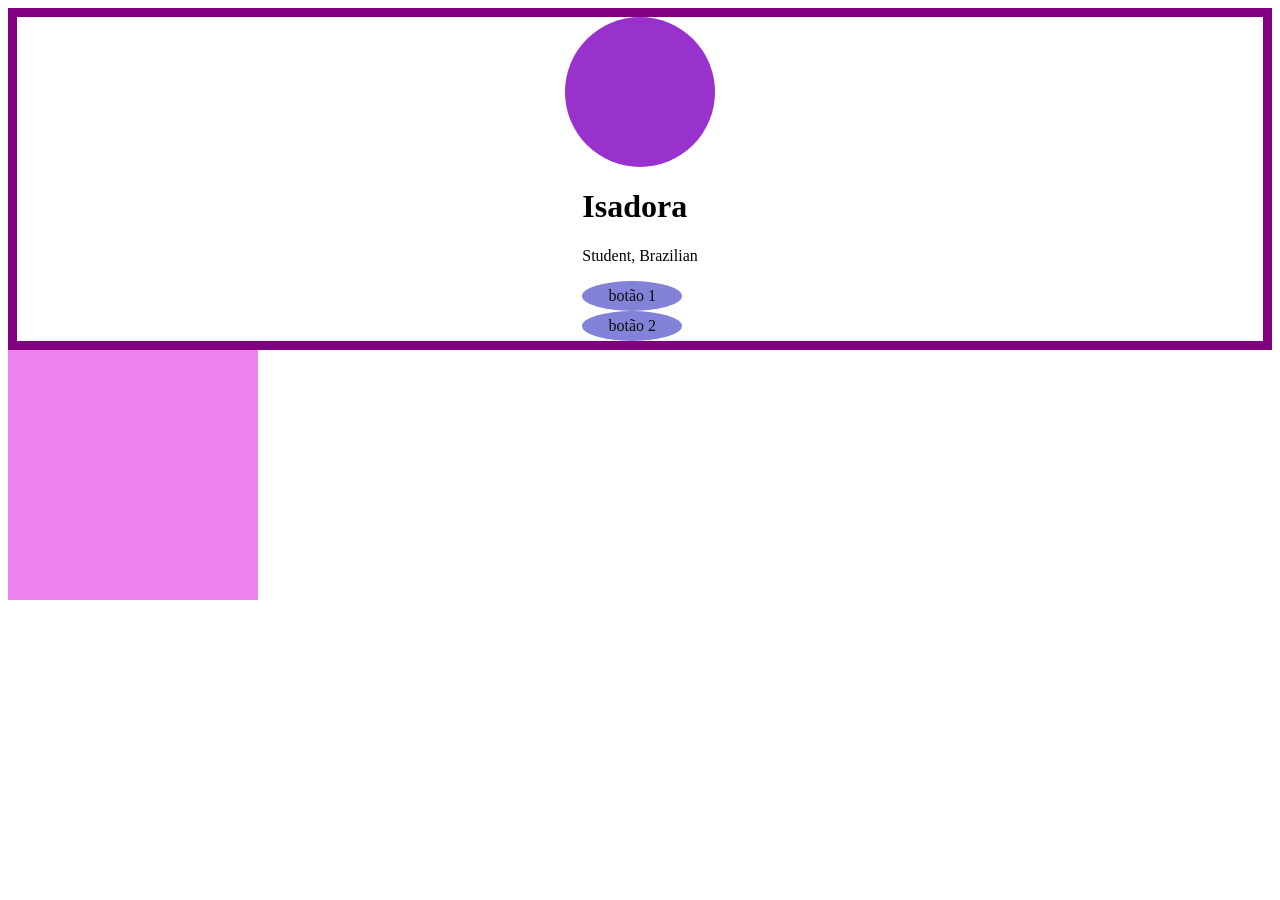
==== index.caixa.html @ 16d58518 "Add files via upload" ====
<!DOCTYPE html>
<html lang="en">

<head>
    <meta charset="UTF-8">
    <meta name="viewport" content="width=device-width, initial-scale=1.0">
    <title>caixas </title>
    <style>
     #topBox{
/* width: 250px;
height: 250px; */
border: 9px solid purple;
display: flex;
flex-direction: column;
justify-content: center;
align-items: center;
}    
#BottomBox{
width: 250px;
height: 250px;
background-color: violet;
}
.Circle{
width: 150px;
height: 150px;
border-radius: 50%;
background-color:darkorchid;
}   
.Alinhar{
    display: flex;
flex-direction: column;
justify-content: center;
align-items: center;
}    
.bnt-style{ 
    width: 100px;
    height: 30px;
    background-color:rgb(130, 130, 216);
    display: flex;
    align-items: center;
    justify-content: center;
    border-radius: 70%;
color: rgb(14, 13, 14);
}

    </style>
</head>
<body>
    <div id="topBox">
<div class="Circle"></div>
    <div>
        <h1>Isadora</h1>
        <p>Student, Brazilian</p>
        <div class="bnt-style"> <p>botão 1</p>
        </div>
        <div class="bnt-style"> <p>botão 2</p>
        
        </div>

    </div>
<div></div>
    </div>
    <div id="BottomBox">
<div></div>
<div></div>
<div></div>
    </div>

</body>
</html>
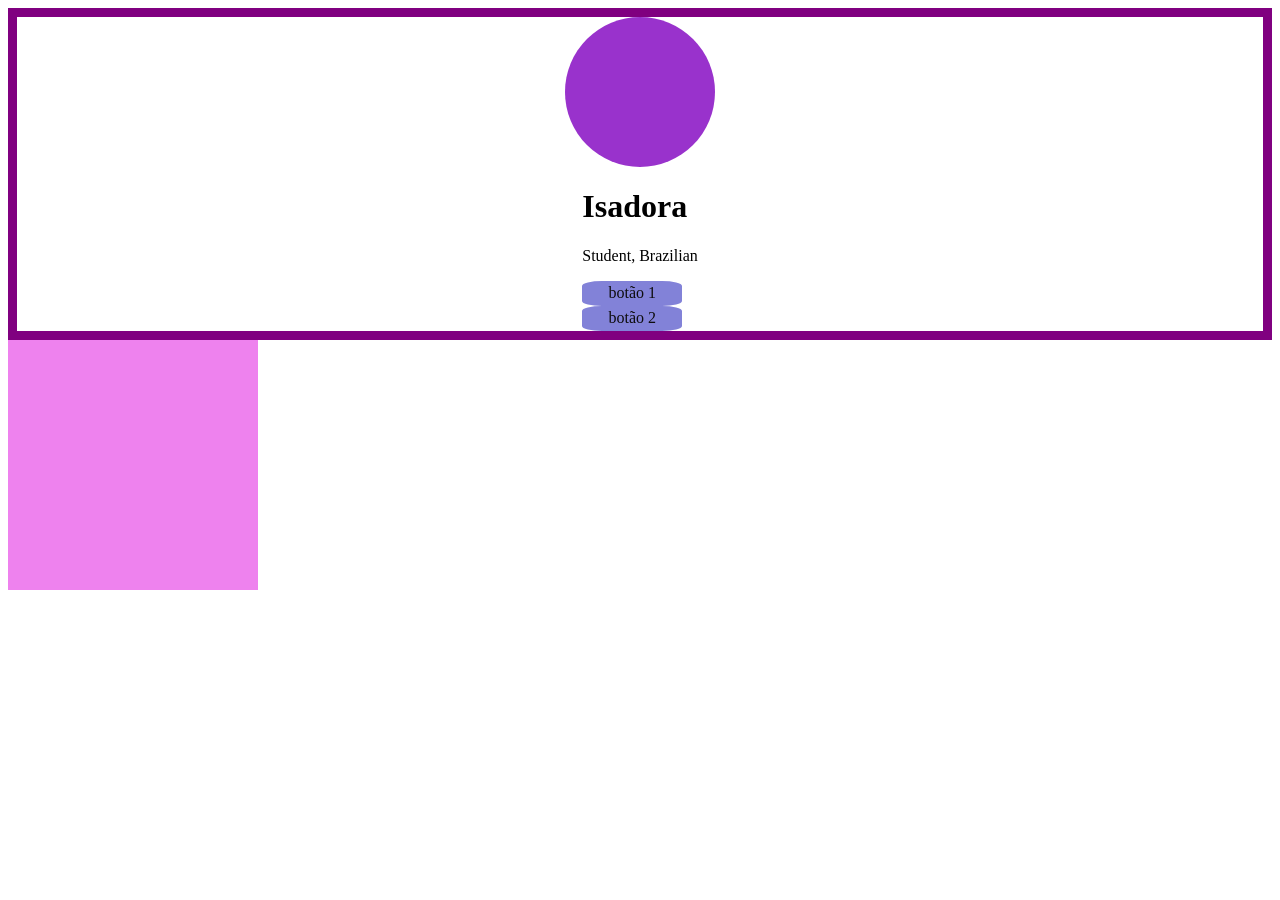
==== commit 61a302c7: "Add files via upload" ====
--- a/index.caixa.html
+++ b/index.caixa.html
@@ -28,18 +28,18 @@
 }   
 .Alinhar{
     display: flex;
-flex-direction: column;
+flex-direction: row;
 justify-content: center;
 align-items: center;
 }    
 .bnt-style{ 
     width: 100px;
-    height: 30px;
+    height: 25px;
     background-color:rgb(130, 130, 216);
     display: flex;
     align-items: center;
     justify-content: center;
-    border-radius: 70%;
+    border-radius: 20%;
 color: rgb(14, 13, 14);
 }
 
@@ -48,7 +48,7 @@
 <body>
     <div id="topBox">
 <div class="Circle"></div>
-    <div>
+    <div class="alinhar">
         <h1>Isadora</h1>
         <p>Student, Brazilian</p>
         <div class="bnt-style"> <p>botão 1</p>
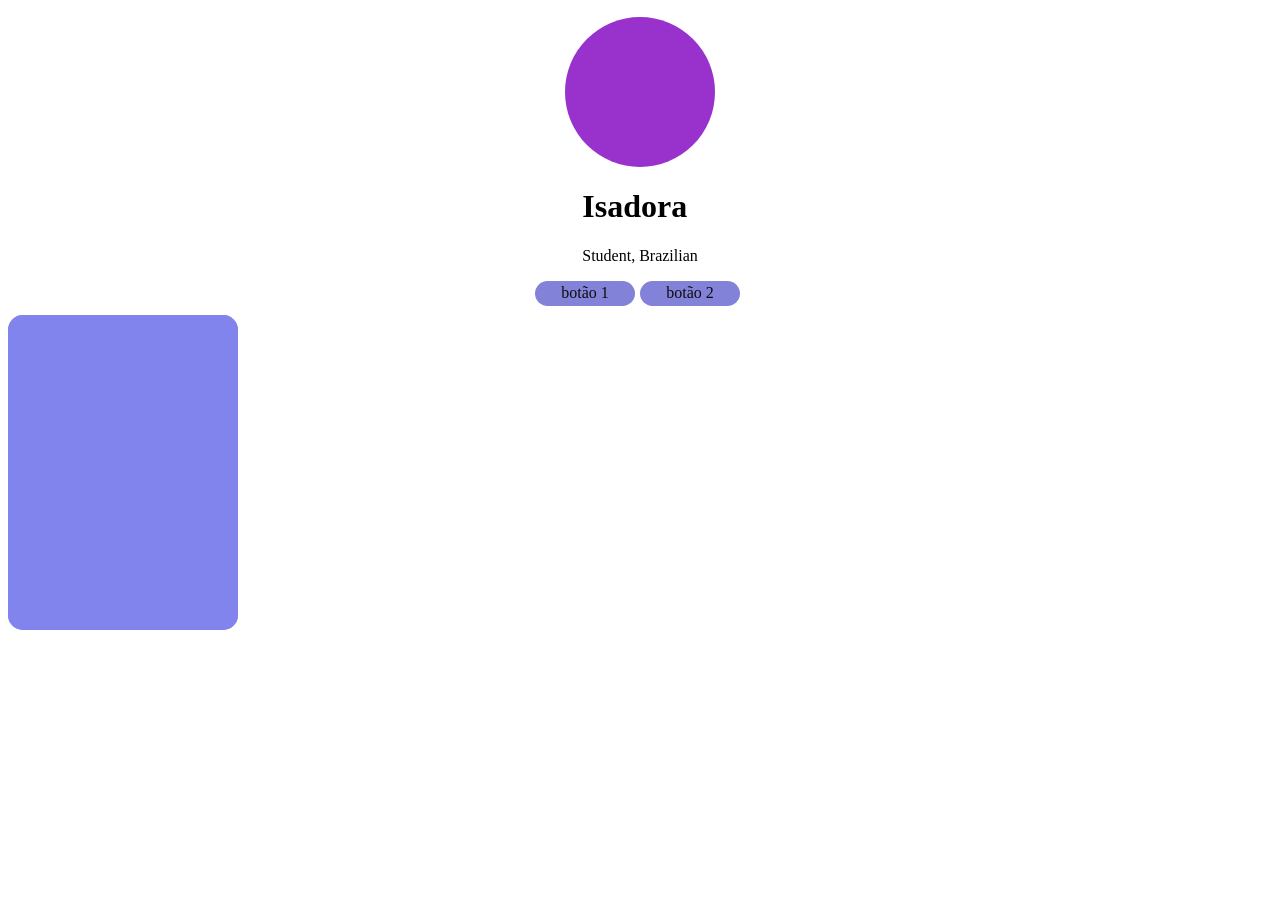
==== commit 3d82e551: "Add files via upload" ====
--- a/index.caixa.html
+++ b/index.caixa.html
@@ -6,25 +6,38 @@
     <meta name="viewport" content="width=device-width, initial-scale=1.0">
     <title>caixas </title>
     <style>
+
      #topBox{
 /* width: 250px;
 height: 250px; */
-border: 9px solid purple;
+border: 9px solid rgb(255, 255, 255);
 display: flex;
 flex-direction: column;
 justify-content: center;
 align-items: center;
 }    
 #BottomBox{
-width: 250px;
-height: 250px;
-background-color: violet;
+width: 230px;
+height: 315px;
+background-color: rgb(130, 132, 238);
+border-radius: 15px;
 }
+#Verybottombox{
+
+width: 230px;
+height: 315px;
+background-color: rgb(130, 132, 238);
+border-radius: 15px;
+
+
+}
+
 .Circle{
 width: 150px;
 height: 150px;
 border-radius: 50%;
 background-color:darkorchid;
+
 }   
 .Alinhar{
     display: flex;
@@ -39,29 +52,50 @@
     display: flex;
     align-items: center;
     justify-content: center;
-    border-radius: 20%;
+    border-radius: 50px;
 color: rgb(14, 13, 14);
+margin-right: 5px;
 }
+.container {
+ display: flex;
+ justify-content: space-between;
+}
+   
+
+#flex{
+
+ display: flex;
+}
+
+
+
+
 
     </style>
 </head>
 <body>
     <div id="topBox">
 <div class="Circle"></div>
-    <div class="alinhar">
+    <div class="alinhar"> 
         <h1>Isadora</h1>
-        <p>Student, Brazilian</p>
-        <div class="bnt-style"> <p>botão 1</p>
+        <p>Student, Brazilian</p> </div>
+        <div class="container">
+        <div class="bnt-style"> <p>botão 1</p> </div>
+       <div class="bnt-style"> <p>botão 2</p> </div>
         </div>
-        <div class="bnt-style"> <p>botão 2</p>
-        
         </div>
 
     </div>
-<div></div>
+<div class="flex">
+    <div id="BottomBox">
+    <div id="Verybottombox"></div>
     </div>
-    <div id="BottomBox">
-<div></div>
+
+</div>
+    </div>
+
+    
+
 <div></div>
 <div></div>
     </div>
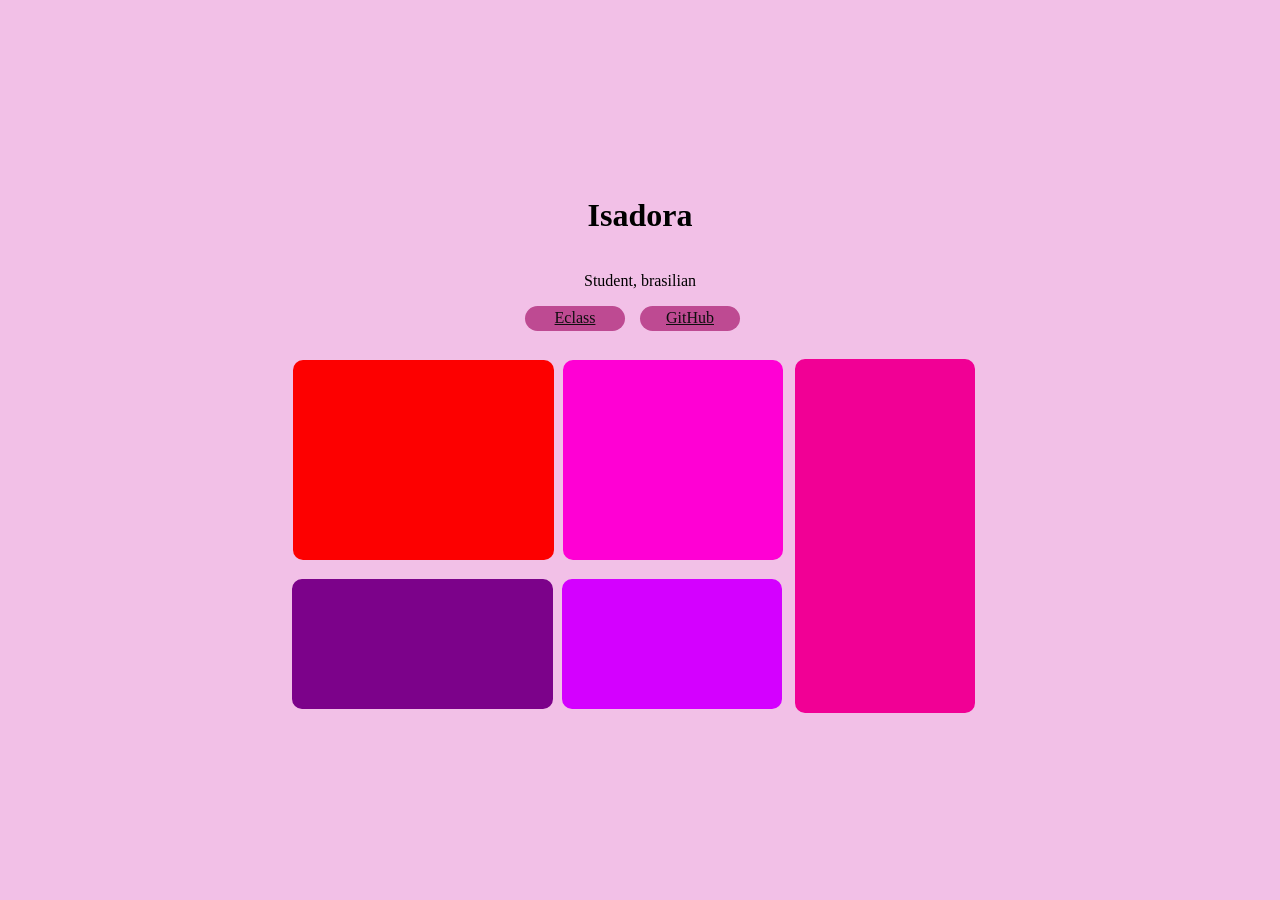
==== commit 21946881: "Add files via upload" ====
--- a/index.caixa.html
+++ b/index.caixa.html
@@ -6,99 +6,170 @@
     <meta name="viewport" content="width=device-width, initial-scale=1.0">
     <title>caixas </title>
     <style>
+        html {
+            background-color: hsl(313, 65%, 85%);
+            height: 100%;
+            margin: 0;
+            padding: 0;
+        }
 
-     #topBox{
-/* width: 250px;
+        #topBox {
+            /* width: 250px;
 height: 250px; */
-border: 9px solid rgb(255, 255, 255);
-display: flex;
-flex-direction: column;
-justify-content: center;
-align-items: center;
-}    
-#BottomBox{
-width: 230px;
-height: 315px;
-background-color: rgb(130, 132, 238);
-border-radius: 15px;
-}
-#Verybottombox{
+            border: 9px solid hsl(313, 65%, 85%);
+            ;
+            display: flex;
+            flex-direction: column;
+            justify-content: center;
+            align-items: center;
 
-width: 230px;
-height: 315px;
-background-color: rgb(130, 132, 238);
-border-radius: 15px;
+        }
 
-
-}
-
-.Circle{
-width: 150px;
-height: 150px;
-border-radius: 50%;
-background-color:darkorchid;
-
-}   
-.Alinhar{
-    display: flex;
-flex-direction: row;
-justify-content: center;
-align-items: center;
-}    
-.bnt-style{ 
-    width: 100px;
-    height: 25px;
-    background-color:rgb(130, 130, 216);
-    display: flex;
-    align-items: center;
-    justify-content: center;
-    border-radius: 50px;
-color: rgb(14, 13, 14);
-margin-right: 5px;
-}
-.container {
- display: flex;
- justify-content: space-between;
-}
-   
-
-#flex{
-
- display: flex;
-}
+        #BottomBox {
+            width: 261px;
+            height: 200px;
+            background-color: rgb(253, 0, 0);
+            border-radius: 10px;
+            margin-left: 285px;
+        }
 
 
 
+        .Circle {
+            width: 150px;
+            height: 150px;
+            background: radial-gradient(circle, #450649, #a223a7);
+            border-radius: 50%;
+            display: flex;
+            justify-content: center;
+            align-items: center;
+            background: url(https://i.pinimg.com/736x/25/96/c0/2596c080300c447099f863d1c620ea26.jpg);
 
+        }
+
+        .alinhar { 
+            display: flex;
+            flex-direction: column;
+            justify-content: center;
+            align-items: center;
+        }
+
+        .bnt-style {
+            width: 100px;
+            height: 25px;
+            background-color: rgb(190, 74, 146);
+            display: flex;
+            align-items: center;
+            justify-content: center;
+            border-radius: 50px;
+            color: rgb(14, 13, 14);
+            margin-right: 15px;
+        }
+
+        .container {
+            justify-content: center;
+            align-items: center;
+            display: flex;
+
+        }
+
+
+        .caixatwo {
+            width: 83px;
+            height: 354px;
+            border: 20px solid #f10095;
+            box-sizing: border-box;
+            padding: 70px;
+            background-color: #f10095;
+            border-radius: 10px;
+            margin-left: 787px;
+            margin-top: -201px;
+        }
+
+        .caixa {
+            width: 261px;
+            height: 130px;
+            border: 20px solid #7c028a;
+            box-sizing: border-box;
+            margin: -140px;
+            background-color: #7c028a;
+            border-radius: 10px;
+            margin-left: -1px;
+            margin-top: -160px;
+        }
+
+        .quadrado {
+            width: 220px;
+            height: 130px;
+            border: 20px solid  #d400ff ;
+            box-sizing: border-box;
+            background-color: #d400ff;
+            border-radius: 10px;
+            margin-left: 269px;
+            margin-top: -10px;
+            margin-bottom: 30px;
+        }
+
+        .box {  
+            width: 220px;
+            height: 200px;
+            border: 20px solid #ff00d4;
+            box-sizing: border-box;
+            margin: 29px;
+            background-color: #ff00d4;
+            border-radius: 10px;
+            margin-left: 270px;
+
+
+        }
 
     </style>
 </head>
+
 <body>
+
     <div id="topBox">
-<div class="Circle"></div>
-    <div class="alinhar"> 
-        <h1>Isadora</h1>
-        <p>Student, Brazilian</p> </div>
+        <div class="Circle" ></div>
+       
+     </div>
+        <div class="alinhar">
+            <h1>Isadora</h1>
+            <p>Student, brasilian</p>
+        </div>
         <div class="container">
-        <div class="bnt-style"> <p>botão 1</p> </div>
-       <div class="bnt-style"> <p>botão 2</p> </div>
+
+            <a href="https://portal.educacaoadventista.org.br" class="bnt-style">
+                <p>Eclass</p>
+            </a>
+            <a href="https://github.com/isadorabarboza/hmtl" class="bnt-style">
+                <p>GitHub</p>
+            </a>
+
         </div>
-        </div>
+    </div>
 
     </div>
-<div class="flex">
+
     <div id="BottomBox">
-    <div id="Verybottombox"></div>
+        <div id="primeiracoluna">
+         <div class="box">
+            </div>
+            <div class="BottomBox">
+            </div>
+        </div>
+     
+        <div id="segundacoluna">
+       
+            <div class="quadrado"></div>
+            </div>
+    
+            <div class="caixa"></div>
+            </div>
+     </div>
+        <div id="terceiraacoluna"> 
+              <div class="caixatwo"> </div>
+                 </div>
+            </div>
+        </div>
     </div>
-
-</div>
-    </div>
-
-    
-
-<div></div>
-<div></div>
-    </div>
-
-</body>
-</html>+</body>
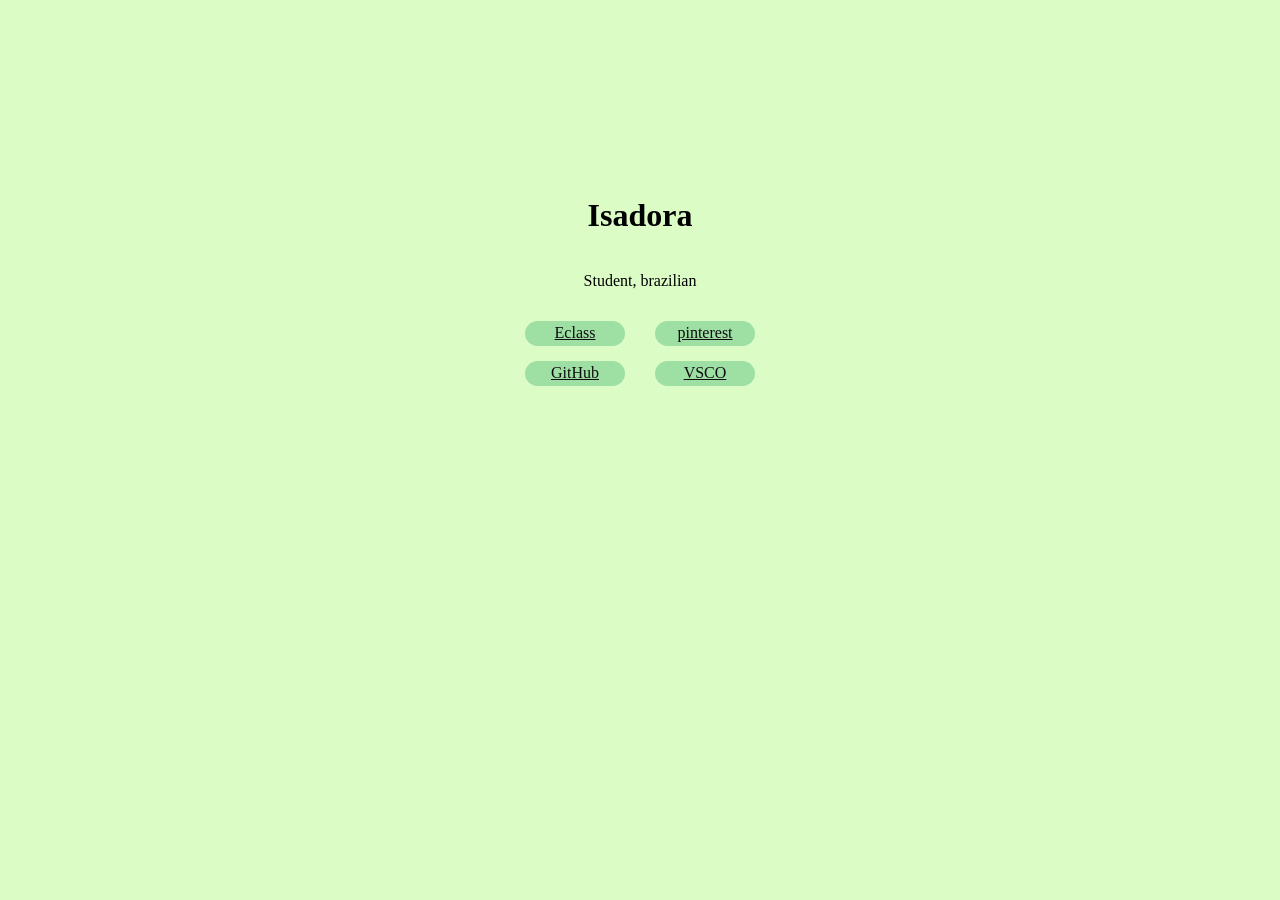
==== commit 52a0903a: "Add files via upload" ====
--- a/index.caixa.html
+++ b/index.caixa.html
@@ -7,16 +7,17 @@
     <title>caixas </title>
     <style>
         html {
-            background-color: hsl(313, 65%, 85%);
+            background-color: hsl(96, 90%, 88%);
             height: 100%;
             margin: 0;
             padding: 0;
+        
         }
 
         #topBox {
             /* width: 250px;
 height: 250px; */
-            border: 9px solid hsl(313, 65%, 85%);
+            border: 9px solid hsl(96, 90%, 88%);
             ;
             display: flex;
             flex-direction: column;
@@ -26,150 +27,171 @@
         }
 
         #BottomBox {
-            width: 261px;
-            height: 200px;
-            background-color: rgb(253, 0, 0);
-            border-radius: 10px;
-            margin-left: 285px;
-        }
+            display: flex;
+            justify-content: center;
+            align-items: center;
 
 
+        }
 
         .Circle {
             width: 150px;
             height: 150px;
-            background: radial-gradient(circle, #450649, #a223a7);
             border-radius: 50%;
             display: flex;
             justify-content: center;
             align-items: center;
-            background: url(https://i.pinimg.com/736x/25/96/c0/2596c080300c447099f863d1c620ea26.jpg);
+            background: url(https://i.pinimg.com/736x/e6/5b/07/e65b078fd37ae9e367c2f524d131c12b.jpg);
+            background-size: cover;
+            background-position: 47% 20%;
+            background-repeat: no-repeat;
 
         }
 
-        .alinhar { 
+        .alinhar {
             display: flex;
             flex-direction: column;
             justify-content: center;
             align-items: center;
         }
+        .box5 {
+            width: 150px;
+            height: 360px;
+            box-sizing: border-box;
+            background: url(https://i.pinimg.com/564x/a6/19/0a/a6190afd28c7c974d96bee9cb8042b50.jpg);
+            background-position: 40% 10%;
+            background-size: cover;
+            background-repeat: no-repeat;
+            margin: 20px;
+            border-radius: 15px;
+
+
+        }
 
         .bnt-style {
             width: 100px;
             height: 25px;
-            background-color: rgb(190, 74, 146);
+        
+            background-color: rgb(158, 223, 163);
             display: flex;
             align-items: center;
             justify-content: center;
             border-radius: 50px;
             color: rgb(14, 13, 14);
-            margin-right: 15px;
+            margin: 15px 15px 15px 15px;
+
+
         }
 
         .container {
             justify-content: center;
             align-items: center;
             display: flex;
-
         }
 
 
         .caixatwo {
-            width: 83px;
-            height: 354px;
-            border: 20px solid #f10095;
+            width: 150px;
+            height: 130px;
             box-sizing: border-box;
-            padding: 70px;
-            background-color: #f10095;
             border-radius: 10px;
-            margin-left: 787px;
-            margin-top: -201px;
+            background: url(https://i.pinimg.com/564x/e9/e3/ee/e9e3ee04f97dcf00bfc9e5ae6d9fb7ef.jpg);
+            background-position: 50% 10%;
+            background-size: cover;
+            background-repeat: no-repeat;
         }
 
         .caixa {
-            width: 261px;
+            width: 220px;
             height: 130px;
-            border: 20px solid #7c028a;
             box-sizing: border-box;
-            margin: -140px;
-            background-color: #7c028a;
             border-radius: 10px;
-            margin-left: -1px;
-            margin-top: -160px;
+            background: url(https://i.pinimg.com/236x/6b/9d/d9/6b9dd9f5d3091f48744326c57189cda5.jpg);
+            background-position: 40% 10%;
+            background-size: cover;
+            background-repeat: no-repeat;
+            margin: 20px;
         }
 
         .quadrado {
-            width: 220px;
-            height: 130px;
-            border: 20px solid  #d400ff ;
+            width: 150px;
+            height: 200px;
             box-sizing: border-box;
-            background-color: #d400ff;
             border-radius: 10px;
-            margin-left: 269px;
-            margin-top: -10px;
-            margin-bottom: 30px;
+            background: url(https://i.pinimg.com/564x/bc/f2/2b/bcf22b47e7d114eb859f8d317fa835b9.jpg);
+            background-position: 40% 10%;
+            background-size: cover;
+            background-repeat: no-repeat;
+            margin-bottom: 20px;
         }
 
-        .box {  
+        .box {
             width: 220px;
             height: 200px;
-            border: 20px solid #ff00d4;
             box-sizing: border-box;
-            margin: 29px;
-            background-color: #ff00d4;
-            border-radius: 10px;
-            margin-left: 270px;
+            background: url(https://i.pinimg.com/564x/58/d6/e0/58d6e0ed639773362bd44d1115b27c7a.jpg);
+            background-position: 40% 10%;
+            background-size: cover;
+            background-repeat: no-repeat;
+            margin: 20px;
+            border-radius: 15px;
 
 
         }
-
     </style>
 </head>
 
 <body>
 
     <div id="topBox">
-        <div class="Circle" ></div>
-       
-     </div>
-        <div class="alinhar">
-            <h1>Isadora</h1>
-            <p>Student, brasilian</p>
-        </div>
-        <div class="container">
+        <div class="Circle"></div>
 
-            <a href="https://portal.educacaoadventista.org.br" class="bnt-style">
-                <p>Eclass</p>
-            </a>
-            <a href="https://github.com/isadorabarboza/hmtl" class="bnt-style">
-                <p>GitHub</p>
-            </a>
-
-        </div>
+    </div>
+    <div class="alinhar">
+        <h1>Isadora</h1>
+        <p>Student, brazilian</p>
+    </div>
+    <div class="container">
+     <div>
+        <a href="https://portal.educacaoadventista.org.br" class="bnt-style">
+            <p>Eclass</p>
+        </a>
+        <a href="https://github.com/isadorabarboza/hmtl" class="bnt-style">
+            <p>GitHub</p>
+        </a>
+    </div>
+    <div>
+        <a href="https://br.pinterest.com/isadorababreu/" class="bnt-style">
+            <p>pinterest</p>
+        </a>
+        <a href="https://vs.co/tdnz0o83" class="bnt-style">
+            <p>VSCO</p>
+        </a>
+    </div>
+    </div>
     </div>
 
     </div>
 
-    <div id="BottomBox">
+    <div id="BottomBox" >
         <div id="primeiracoluna">
-         <div class="box">
-            </div>
-            <div class="BottomBox">
-            </div>
+            <div id="primeiracaixa" class="box"></div>
+            <div id="segundacaixa" class="caixa"></div>
         </div>
-     
+
         <div id="segundacoluna">
-       
-            <div class="quadrado"></div>
-            </div>
-    
-            <div class="caixa"></div>
-            </div>
-     </div>
-        <div id="terceiraacoluna"> 
-              <div class="caixatwo"> </div>
-                 </div>
-            </div>
+            <div id="terceriracaixa" class="quadrado"></div>
+            <div id="quartacaixa" class="caixatwo"></div>
+        </div>
+        <div id="terceiraacoluna">
+            <div id="quintacaixa" class="box5"> </div>
         </div>
     </div>
-</body>+    <!-- </div>
+
+    </div>
+    </div>
+    </div> -->
+</body>
+
+</html>
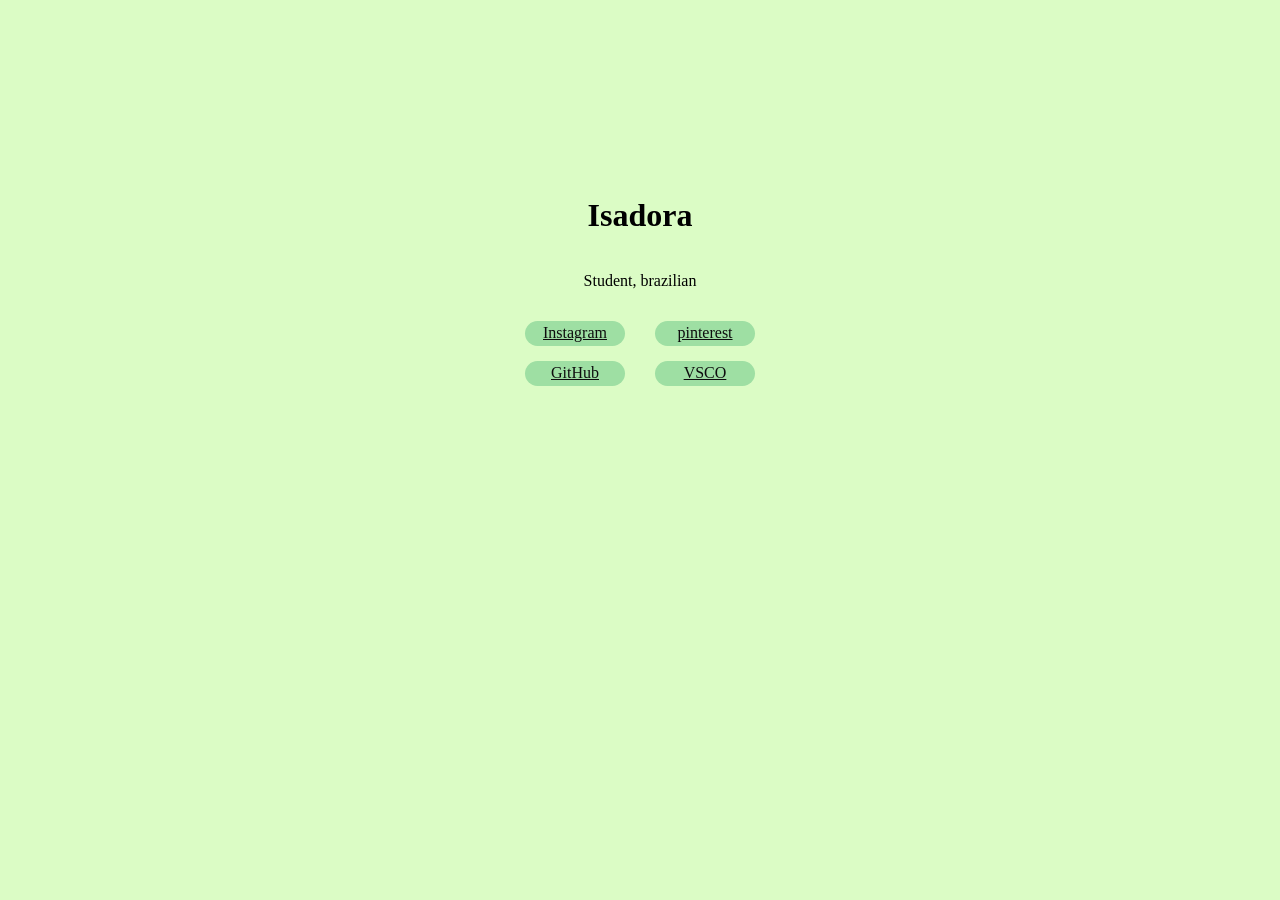
==== commit 5d030fd2: "Add files via upload" ====
--- a/index.caixa.html
+++ b/index.caixa.html
@@ -11,7 +11,7 @@
             height: 100%;
             margin: 0;
             padding: 0;
-        
+
         }
 
         #topBox {
@@ -54,11 +54,12 @@
             justify-content: center;
             align-items: center;
         }
+
         .box5 {
             width: 150px;
             height: 360px;
             box-sizing: border-box;
-            background: url(https://i.pinimg.com/564x/a6/19/0a/a6190afd28c7c974d96bee9cb8042b50.jpg);
+            background: url(https://i.pinimg.com/564x/28/91/bf/2891bf656479a68ec8839bea867e8ab0.jpg);
             background-position: 40% 10%;
             background-size: cover;
             background-repeat: no-repeat;
@@ -71,7 +72,7 @@
         .bnt-style {
             width: 100px;
             height: 25px;
-        
+
             background-color: rgb(158, 223, 163);
             display: flex;
             align-items: center;
@@ -118,7 +119,7 @@
             height: 200px;
             box-sizing: border-box;
             border-radius: 10px;
-            background: url(https://i.pinimg.com/564x/bc/f2/2b/bcf22b47e7d114eb859f8d317fa835b9.jpg);
+            background: url(https://i.pinimg.com/564x/2f/c9/83/2fc983dc27f30414efa1b37153092066.jpg);
             background-position: 40% 10%;
             background-size: cover;
             background-repeat: no-repeat;
@@ -152,28 +153,31 @@
         <p>Student, brazilian</p>
     </div>
     <div class="container">
-     <div>
-        <a href="https://portal.educacaoadventista.org.br" class="bnt-style">
-            <p>Eclass</p>
-        </a>
-        <a href="https://github.com/isadorabarboza/hmtl" class="bnt-style">
-            <p>GitHub</p>
-        </a>
-    </div>
-    <div>
-        <a href="https://br.pinterest.com/isadorababreu/" class="bnt-style">
-            <p>pinterest</p>
-        </a>
-        <a href="https://vs.co/tdnz0o83" class="bnt-style">
-            <p>VSCO</p>
-        </a>
-    </div>
-    </div>
-    </div>
-
-    </div>
-
-    <div id="BottomBox" >
+
+        <div>
+            <a href="https://www.instagram.com/dorazx7/" class="bnt-style">
+                <p>Instagram </p>
+            </a>
+            <a href="https://github.com/isadorabarboza/hmtl" class="bnt-style">
+                <p>GitHub</p>
+            </a>
+        </div>
+        <div>
+
+            <a href="https://br.pinterest.com/isadorababreu/" class="bnt-style">
+                <p>pinterest</p>
+            </a>
+            <a href="https://vs.co/tdnz0o83" class="bnt-style">
+                <p>VSCO</p>
+            </a>
+
+        </div>
+    </div>
+    </div>
+
+    </div>
+
+    <div id="BottomBox">
         <div id="primeiracoluna">
             <div id="primeiracaixa" class="box"></div>
             <div id="segundacaixa" class="caixa"></div>
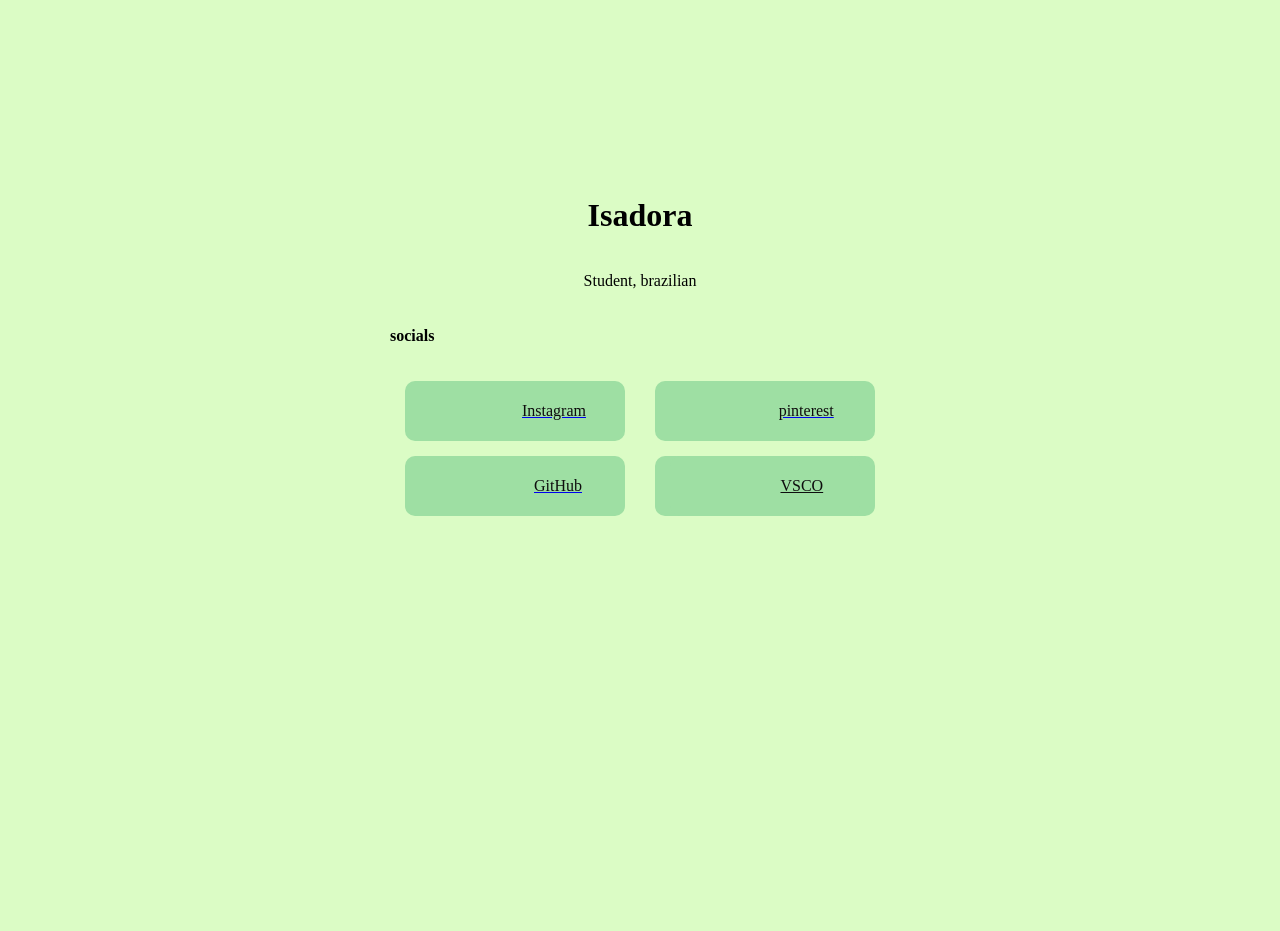
==== commit 0e67cf0f: "Add files via upload" ====
--- a/index.caixa.html
+++ b/index.caixa.html
@@ -47,7 +47,13 @@
             background-repeat: no-repeat;
 
         }
-
+        .social{
+            width: 500px;
+            display: flex;
+           
+       
+           
+        }
         .alinhar {
             display: flex;
             flex-direction: column;
@@ -70,14 +76,14 @@
         }
 
         .bnt-style {
-            width: 100px;
-            height: 25px;
+            width: 220px;
+            height: 60px;
 
             background-color: rgb(158, 223, 163);
             display: flex;
             align-items: center;
-            justify-content: center;
-            border-radius: 50px;
+            justify-content: space-around;
+            border-radius: 10px;
             color: rgb(14, 13, 14);
             margin: 15px 15px 15px 15px;
 
@@ -139,6 +145,12 @@
 
 
         }
+
+        .imgbotao{
+        height: 50px;
+      border-radius: 40px;
+    
+        }
     </style>
 </head>
 
@@ -152,23 +164,44 @@
         <h1>Isadora</h1>
         <p>Student, brazilian</p>
     </div>
+    
     <div class="container">
 
+    
+    <div class="social">
+        <h4 >socials</h4>  
+      </div>
+    </div>
+
+    <div class="container">
         <div>
-            <a href="https://www.instagram.com/dorazx7/" class="bnt-style">
-                <p>Instagram </p>
-            </a>
-            <a href="https://github.com/isadorabarboza/hmtl" class="bnt-style">
+            <a href="https://www.instagram.com/dorazx7/" >
+                <div class="bnt-style">
+<img class="imgbotao" src="https://i.pinimg.com/564x/7e/e0/ea/7ee0ea1671ff08228df3065967d9eca5.jpg" alt="">
+                    <p>Instagram </p>
+                </div>
+            </a>
+            <a href="https://github.com/isadorabarboza/hmtl">
+                <div class="bnt-style">
+                    <img class="imgbotao" src="https://i.pinimg.com/564x/3d/a6/eb/3da6eb474493db43657d46ae6df41bb5.jpg" alt="">
+                
                 <p>GitHub</p>
+            </div>
             </a>
         </div>
         <div>
 
-            <a href="https://br.pinterest.com/isadorababreu/" class="bnt-style">
+            <a href="https://br.pinterest.com/isadorababreu/">
+            <div class="bnt-style">
+                <img class="imgbotao" src="https://i.pinimg.com/564x/68/32/e9/6832e968df5a29d4f857d82479d3aa56.jpg" alt="">
                 <p>pinterest</p>
+            </div>
             </a>
             <a href="https://vs.co/tdnz0o83" class="bnt-style">
+               <div class="bnt-style">
+                <img class="imgbotao" src="https://i.pinimg.com/564x/87/2c/55/872c5577bcbad4e4ea3b9f642abe3956.jpg" alt="">
                 <p>VSCO</p>
+               </div>
             </a>
 
         </div>
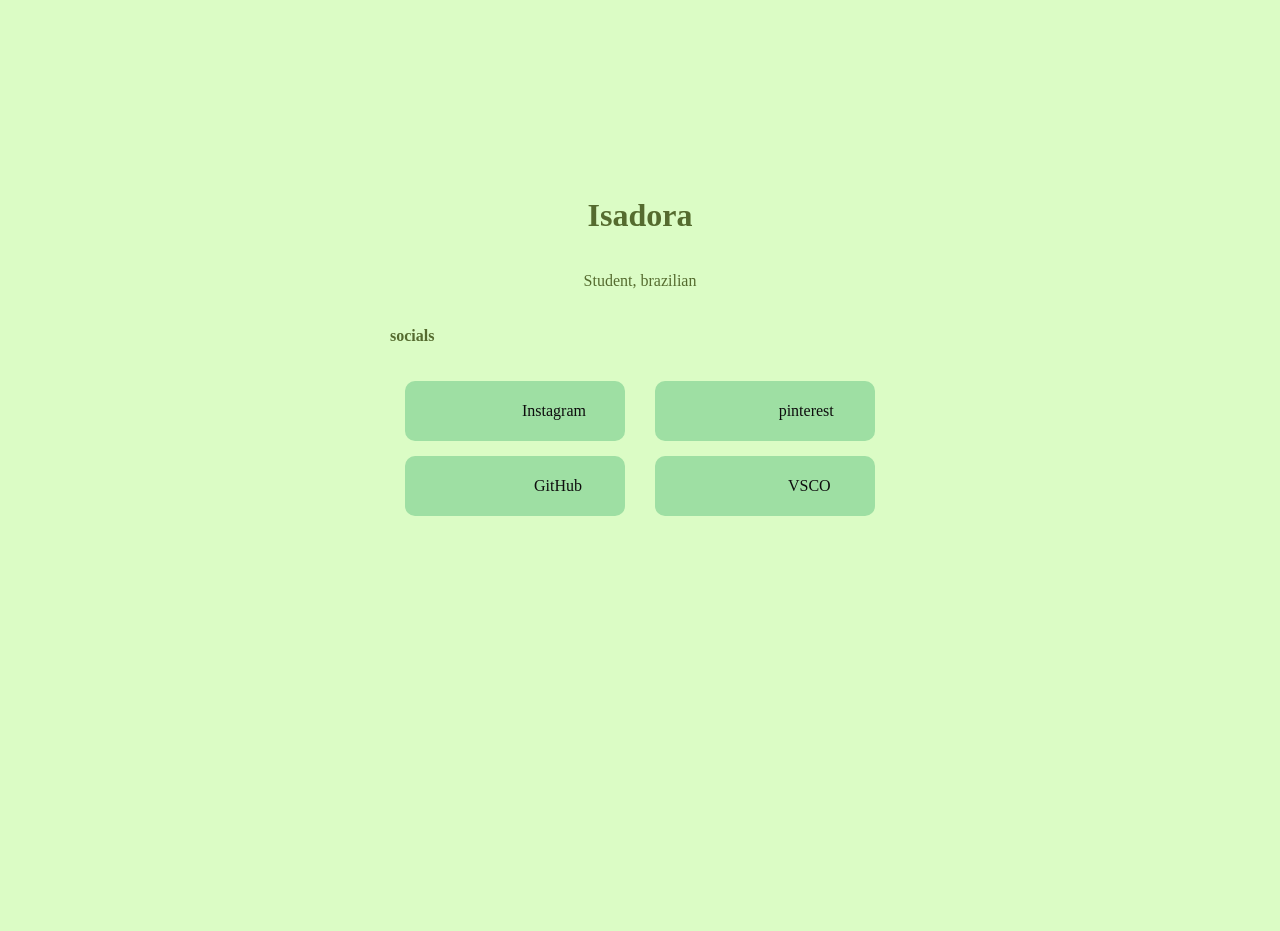
==== commit 636f8564: "Add files via upload" ====
--- a/index.caixa.html
+++ b/index.caixa.html
@@ -50,6 +50,8 @@
         .social{
             width: 500px;
             display: flex;
+            color: darkolivegreen;
+            font-family: Georgia, 'Times New Roman', Times, serif;
            
        
            
@@ -59,6 +61,8 @@
             flex-direction: column;
             justify-content: center;
             align-items: center;
+            font-family: Georgia, 'Times New Roman', Times, serif;
+            color: darkolivegreen;
         }
 
         .box5 {
@@ -151,6 +155,12 @@
       border-radius: 40px;
     
         }
+
+        .link{
+    font-family: Georgia, 'Times New Roman', Times, serif;
+    text-decoration: none;
+
+        }
     </style>
 </head>
 
@@ -175,15 +185,15 @@
 
     <div class="container">
         <div>
-            <a href="https://www.instagram.com/dorazx7/" >
+            <a href="https://www.instagram.com/dorazx7/" class="link">
                 <div class="bnt-style">
 <img class="imgbotao" src="https://i.pinimg.com/564x/7e/e0/ea/7ee0ea1671ff08228df3065967d9eca5.jpg" alt="">
                     <p>Instagram </p>
                 </div>
             </a>
-            <a href="https://github.com/isadorabarboza/hmtl">
+            <a href="https://github.com/isadorabarboza/hmtl" class="link">
                 <div class="bnt-style">
-                    <img class="imgbotao" src="https://i.pinimg.com/564x/3d/a6/eb/3da6eb474493db43657d46ae6df41bb5.jpg" alt="">
+                    <img class="imgbotao" src="https://i.pinimg.com/564x/e1/40/51/e14051de3a4558d0417cee41391c14b6.jpg" alt="">
                 
                 <p>GitHub</p>
             </div>
@@ -191,13 +201,13 @@
         </div>
         <div>
 
-            <a href="https://br.pinterest.com/isadorababreu/">
+            <a href="https://br.pinterest.com/isadorababreu/" class="link">
             <div class="bnt-style">
                 <img class="imgbotao" src="https://i.pinimg.com/564x/68/32/e9/6832e968df5a29d4f857d82479d3aa56.jpg" alt="">
                 <p>pinterest</p>
             </div>
             </a>
-            <a href="https://vs.co/tdnz0o83" class="bnt-style">
+            <a href="https://vs.co/tdnz0o83" class="link">
                <div class="bnt-style">
                 <img class="imgbotao" src="https://i.pinimg.com/564x/87/2c/55/872c5577bcbad4e4ea3b9f642abe3956.jpg" alt="">
                 <p>VSCO</p>
